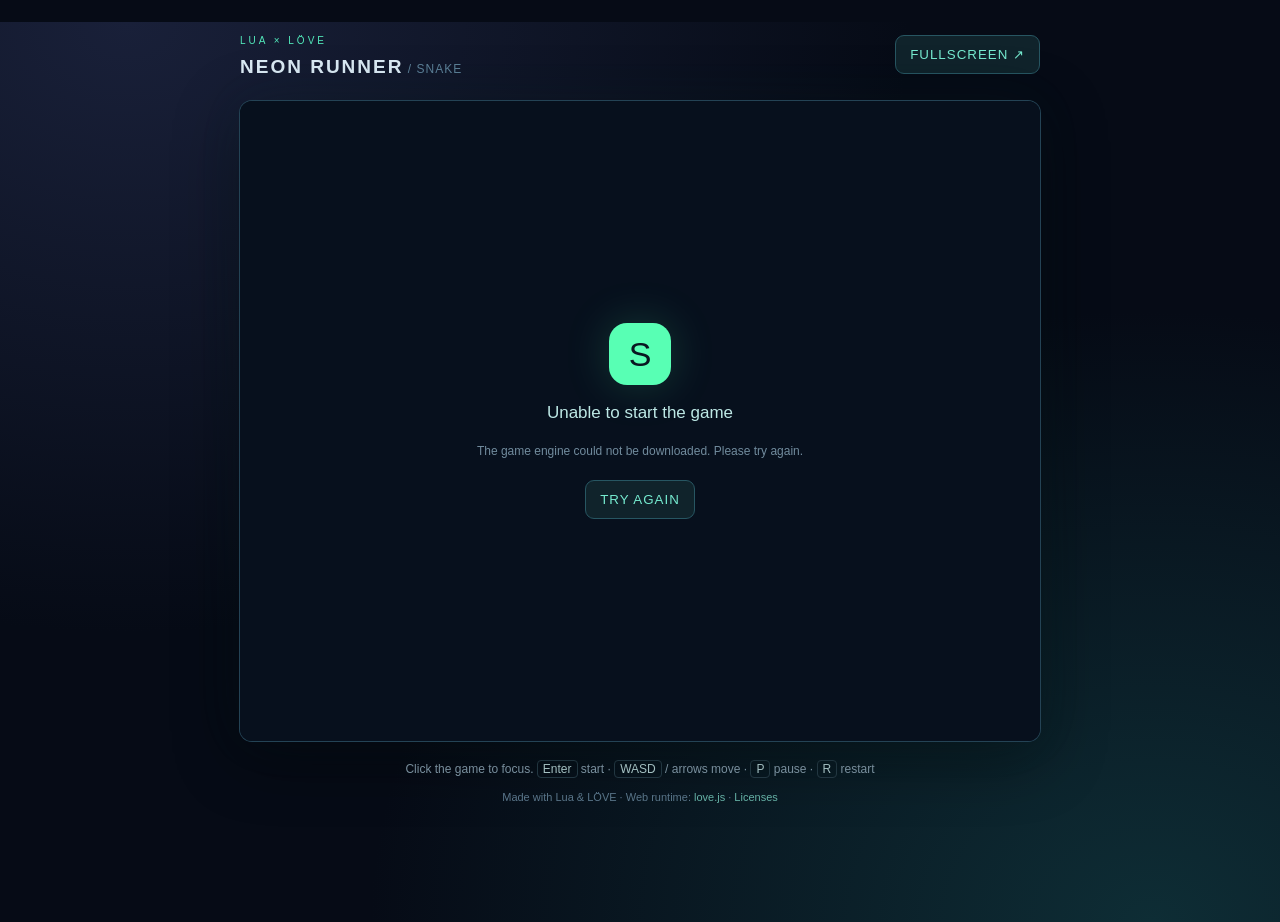
==== web-template/index.html @ 66d25a6d "Add files via upload add all game files in js" ====
<!doctype html>
<html lang="en">
<head>
  <meta charset="utf-8">
  <meta name="viewport" content="width=device-width, initial-scale=1">
  <meta name="theme-color" content="#081322">
  <meta name="description" content="Snake: Neon Runner, a Lua and LOVE arcade game running in your browser.">
  <title>Snake: Neon Runner</title>
  <link rel="icon" href="data:,">
  <link rel="stylesheet" href="player.css">
</head>
<body>
  <main class="arcade">
    <header class="topbar">
      <div><span class="eyebrow">LUA × LÖVE</span><h1>NEON RUNNER<span> / SNAKE</span></h1></div>
      <button id="fullscreen" type="button">FULLSCREEN ↗</button>
    </header>
    <section class="game-frame" aria-label="Snake game">
      <canvas id="canvas" width="800" height="640" tabindex="0" aria-label="Snake Neon Runner. Enter starts; arrow keys or WASD move; P pauses; R restarts."></canvas>
      <div id="loading" role="status" aria-live="polite">
        <div class="loader-mark">S</div>
        <strong id="status">Loading the arcade…</strong>
        <span id="loading-hint">Downloading the LÖVE engine. The first visit may take a moment.</span>
        <button id="retry" type="button" hidden>TRY AGAIN</button>
      </div>
    </section>
    <footer class="footer">
      <p>Click the game to focus. <kbd>Enter</kbd> start · <kbd>WASD</kbd> / arrows move · <kbd>P</kbd> pause · <kbd>R</kbd> restart</p>
      <p class="credit">Made with Lua &amp; LÖVE · Web runtime: <a href="https://github.com/Davidobot/love.js" target="_blank" rel="noreferrer">love.js</a> · <a href="licenses/love.txt">Licenses</a></p>
    </footer>
  </main>
  <script src="player.js"></script>
  <script src="game.js"></script>
  <script src="love.js" onload="startLove()" onerror="showLoadError('The game engine could not be downloaded. Please try again.')"></script>
</body>
</html>
---- web-template/player.css ----
:root { color-scheme: dark; font-family: -apple-system, BlinkMacSystemFont, "Segoe UI", sans-serif; color: #dcecf6; background: #060b16; }
* { box-sizing: border-box; }
body { margin: 0; min-height: 100vh; background: radial-gradient(ellipse at 10% 0%, #192039 0%, transparent 48%), radial-gradient(ellipse at 90% 100%, #0e2d35 0%, transparent 48%), #060b16; }
.arcade { width: min(100% - 32px, 800px); margin: 22px auto; }
.topbar { min-height: 64px; display: flex; align-items: center; justify-content: space-between; gap: 12px; margin-bottom: 15px; }
.eyebrow { color: #52e8ba; font-size: 10px; letter-spacing: 3px; }
h1 { font-size: 19px; font-weight: 600; letter-spacing: 2px; margin: 8px 0 0; }
h1 span { color: #5e829a; font-size: 12px; font-weight: 400; letter-spacing: 1px; }
button { color: #76ebd0; background: #10232b; border: 1px solid #275662; padding: 11px 14px; border-radius: 9px; cursor: pointer; font: 600 11px inherit; letter-spacing: 1px; }
button:hover { background: #15313a; border-color: #53e4bf; }
button:focus-visible, canvas:focus-visible { outline: 2px solid #53e4bf; outline-offset: 4px; }
.game-frame { position: relative; width: 100%; aspect-ratio: 5 / 4; background: #07101d; border-radius: 12px; overflow: hidden; box-shadow: 0 0 0 1px #244355, 0 15px 65px #0007, 0 0 55px #44d4cb0c; }
canvas { display: block; width: 100%; height: 100%; object-fit: contain; outline: none; }
canvas:fullscreen { width: 100vw; height: 100vh; background: #060b16; object-fit: contain; }
#loading { position: absolute; inset: 0; display: flex; flex-direction: column; justify-content: center; align-items: center; gap: 18px; padding: 24px; text-align: center; background: #07101d; }
#loading[hidden], [hidden] { display: none !important; }
.loader-mark { display: grid; place-items: center; width: 62px; height: 62px; border-radius: 18px; color: #091620; background: #58ffb4; font-size: 34px; box-shadow: 0 0 45px #58ffb42c; animation: pulse 1.6s ease-in-out infinite; }
#status { font-size: 17px; font-weight: 500; color: #bde8e5; }
#loading-hint { font-size: 12px; max-width: 330px; line-height: 1.7; color: #718b9d; }
.footer { text-align: center; margin-top: 17px; color: #91aabb; font-size: 12px; line-height: 1.9; }
.footer p { margin: 6px 0; }
kbd { font: inherit; color: #c4e4e6; border: 1px solid #29404c; border-radius: 4px; padding: 1px 5px; }
.credit { color: #5e7b90; font-size: 11px; }
a { color: #6bbaae; text-decoration: none; }
a:hover { text-decoration: underline; }
@keyframes pulse { 50% { box-shadow: 0 0 65px #58ffb44a; opacity: .7; } }
@media (max-width: 540px) { .arcade { width: min(100% - 20px, 800px); margin: 12px auto; } h1 { font-size: 14px; } h1 span { display: none; } .footer { font-size: 11px; } }
@media (prefers-reduced-motion: reduce) { .loader-mark { animation: none; } }
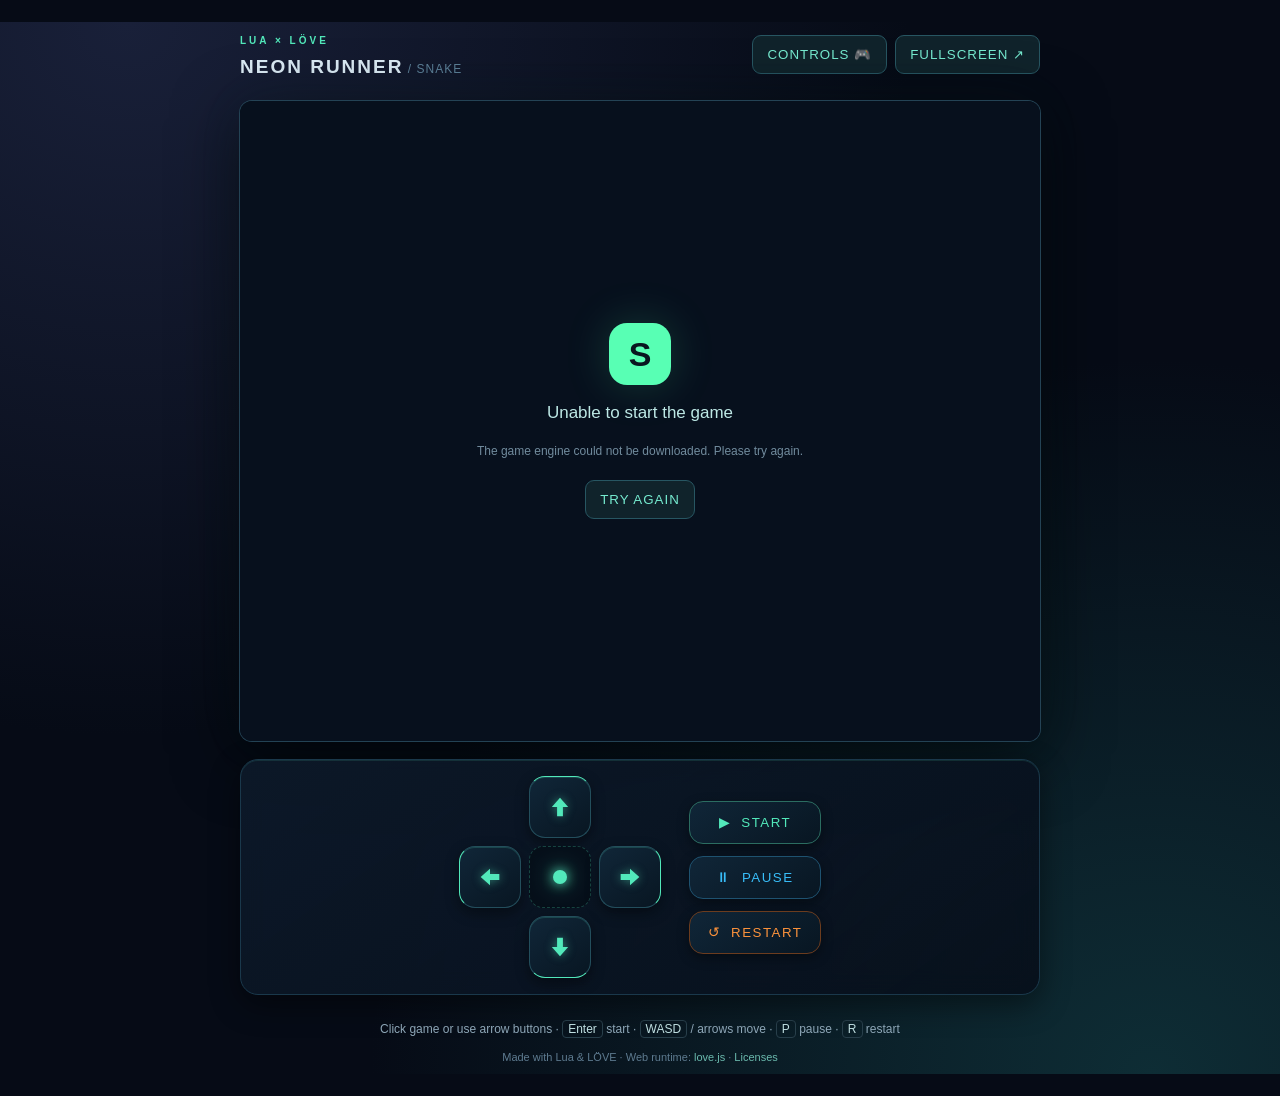
==== commit 3548e69e: "Add mobile on-screen directional arrow controls and touch support" ====
--- a/web-template/index.html
+++ b/web-template/index.html
@@ -2,9 +2,11 @@
 <html lang="en">
 <head>
   <meta charset="utf-8">
-  <meta name="viewport" content="width=device-width, initial-scale=1">
+  <meta name="viewport" content="width=device-width, initial-scale=1, maximum-scale=1, user-scalable=no, viewport-fit=cover">
   <meta name="theme-color" content="#081322">
-  <meta name="description" content="Snake: Neon Runner, a Lua and LOVE arcade game running in your browser.">
+  <meta name="apple-mobile-web-app-capable" content="yes">
+  <meta name="apple-mobile-web-app-status-bar-style" content="black-translucent">
+  <meta name="description" content="Snake: Neon Runner, a Lua and LÖVE arcade game running in your browser.">
   <title>Snake: Neon Runner</title>
   <link rel="icon" href="data:,">
   <link rel="stylesheet" href="player.css">
@@ -13,7 +15,10 @@
   <main class="arcade">
     <header class="topbar">
       <div><span class="eyebrow">LUA × LÖVE</span><h1>NEON RUNNER<span> / SNAKE</span></h1></div>
-      <button id="fullscreen" type="button">FULLSCREEN ↗</button>
+      <div class="topbar-actions">
+        <button id="toggle-controls" type="button" aria-pressed="true" title="Toggle On-Screen Controls">CONTROLS 🎮</button>
+        <button id="fullscreen" type="button">FULLSCREEN ↗</button>
+      </div>
     </header>
     <section class="game-frame" aria-label="Snake game">
       <canvas id="canvas" width="800" height="640" tabindex="0" aria-label="Snake Neon Runner. Enter starts; arrow keys or WASD move; P pauses; R restarts."></canvas>
@@ -24,8 +29,47 @@
         <button id="retry" type="button" hidden>TRY AGAIN</button>
       </div>
     </section>
+
+    <!-- Mobile Touch Arrow Controls -->
+    <section class="mobile-controls" id="mobile-controls" aria-label="Mobile snake controls">
+      <div class="dpad-container">
+        <div class="dpad" id="dpad" role="group" aria-label="Arrow keys to steer the snake">
+          <button class="dpad-btn dpad-up" id="btn-up" type="button" aria-label="Move Up" data-key="ArrowUp" data-code="ArrowUp" data-keycode="38">
+            <svg viewBox="0 0 24 24" width="28" height="28" aria-hidden="true" fill="currentColor"><path d="M12 4l-7 8h4.5v8h5v-8H19z"/></svg>
+          </button>
+          <button class="dpad-btn dpad-left" id="btn-left" type="button" aria-label="Move Left" data-key="ArrowLeft" data-code="ArrowLeft" data-keycode="37">
+            <svg viewBox="0 0 24 24" width="28" height="28" aria-hidden="true" fill="currentColor"><path d="M4 12l8-7v4.5h8v5h-8V19z"/></svg>
+          </button>
+          <div class="dpad-center" aria-hidden="true">
+            <span class="dpad-core"></span>
+          </div>
+          <button class="dpad-btn dpad-right" id="btn-right" type="button" aria-label="Move Right" data-key="ArrowRight" data-code="ArrowRight" data-keycode="39">
+            <svg viewBox="0 0 24 24" width="28" height="28" aria-hidden="true" fill="currentColor"><path d="M20 12l-8-7v4.5H4v5h8V19z"/></svg>
+          </button>
+          <button class="dpad-btn dpad-down" id="btn-down" type="button" aria-label="Move Down" data-key="ArrowDown" data-code="ArrowDown" data-keycode="40">
+            <svg viewBox="0 0 24 24" width="28" height="28" aria-hidden="true" fill="currentColor"><path d="M12 20l7-8h-4.5V4h-5v8H5z"/></svg>
+          </button>
+        </div>
+      </div>
+
+      <div class="mobile-actions" role="group" aria-label="Game actions">
+        <button class="action-btn action-start" id="btn-start" type="button" aria-label="Start Game" data-key="Enter" data-code="Enter" data-keycode="13">
+          <span class="btn-icon">▶</span>
+          <span class="btn-label">START</span>
+        </button>
+        <button class="action-btn action-pause" id="btn-pause" type="button" aria-label="Pause Game" data-key="p" data-code="KeyP" data-keycode="80">
+          <span class="btn-icon">⏸</span>
+          <span class="btn-label">PAUSE</span>
+        </button>
+        <button class="action-btn action-restart" id="btn-restart" type="button" aria-label="Restart Game" data-key="r" data-code="KeyR" data-keycode="82">
+          <span class="btn-icon">↺</span>
+          <span class="btn-label">RESTART</span>
+        </button>
+      </div>
+    </section>
+
     <footer class="footer">
-      <p>Click the game to focus. <kbd>Enter</kbd> start · <kbd>WASD</kbd> / arrows move · <kbd>P</kbd> pause · <kbd>R</kbd> restart</p>
+      <p>Click game or use arrow buttons · <kbd>Enter</kbd> start · <kbd>WASD</kbd> / arrows move · <kbd>P</kbd> pause · <kbd>R</kbd> restart</p>
       <p class="credit">Made with Lua &amp; LÖVE · Web runtime: <a href="https://github.com/Davidobot/love.js" target="_blank" rel="noreferrer">love.js</a> · <a href="licenses/love.txt">Licenses</a></p>
     </footer>
   </main>
--- a/web-template/player.css
+++ b/web-template/player.css
@@ -1,28 +1,421 @@
-:root { color-scheme: dark; font-family: -apple-system, BlinkMacSystemFont, "Segoe UI", sans-serif; color: #dcecf6; background: #060b16; }
-* { box-sizing: border-box; }
-body { margin: 0; min-height: 100vh; background: radial-gradient(ellipse at 10% 0%, #192039 0%, transparent 48%), radial-gradient(ellipse at 90% 100%, #0e2d35 0%, transparent 48%), #060b16; }
-.arcade { width: min(100% - 32px, 800px); margin: 22px auto; }
-.topbar { min-height: 64px; display: flex; align-items: center; justify-content: space-between; gap: 12px; margin-bottom: 15px; }
-.eyebrow { color: #52e8ba; font-size: 10px; letter-spacing: 3px; }
-h1 { font-size: 19px; font-weight: 600; letter-spacing: 2px; margin: 8px 0 0; }
-h1 span { color: #5e829a; font-size: 12px; font-weight: 400; letter-spacing: 1px; }
-button { color: #76ebd0; background: #10232b; border: 1px solid #275662; padding: 11px 14px; border-radius: 9px; cursor: pointer; font: 600 11px inherit; letter-spacing: 1px; }
-button:hover { background: #15313a; border-color: #53e4bf; }
-button:focus-visible, canvas:focus-visible { outline: 2px solid #53e4bf; outline-offset: 4px; }
-.game-frame { position: relative; width: 100%; aspect-ratio: 5 / 4; background: #07101d; border-radius: 12px; overflow: hidden; box-shadow: 0 0 0 1px #244355, 0 15px 65px #0007, 0 0 55px #44d4cb0c; }
-canvas { display: block; width: 100%; height: 100%; object-fit: contain; outline: none; }
-canvas:fullscreen { width: 100vw; height: 100vh; background: #060b16; object-fit: contain; }
-#loading { position: absolute; inset: 0; display: flex; flex-direction: column; justify-content: center; align-items: center; gap: 18px; padding: 24px; text-align: center; background: #07101d; }
-#loading[hidden], [hidden] { display: none !important; }
-.loader-mark { display: grid; place-items: center; width: 62px; height: 62px; border-radius: 18px; color: #091620; background: #58ffb4; font-size: 34px; box-shadow: 0 0 45px #58ffb42c; animation: pulse 1.6s ease-in-out infinite; }
-#status { font-size: 17px; font-weight: 500; color: #bde8e5; }
-#loading-hint { font-size: 12px; max-width: 330px; line-height: 1.7; color: #718b9d; }
-.footer { text-align: center; margin-top: 17px; color: #91aabb; font-size: 12px; line-height: 1.9; }
-.footer p { margin: 6px 0; }
-kbd { font: inherit; color: #c4e4e6; border: 1px solid #29404c; border-radius: 4px; padding: 1px 5px; }
-.credit { color: #5e7b90; font-size: 11px; }
-a { color: #6bbaae; text-decoration: none; }
-a:hover { text-decoration: underline; }
-@keyframes pulse { 50% { box-shadow: 0 0 65px #58ffb44a; opacity: .7; } }
-@media (max-width: 540px) { .arcade { width: min(100% - 20px, 800px); margin: 12px auto; } h1 { font-size: 14px; } h1 span { display: none; } .footer { font-size: 11px; } }
-@media (prefers-reduced-motion: reduce) { .loader-mark { animation: none; } }
+:root {
+  color-scheme: dark;
+  font-family: -apple-system, BlinkMacSystemFont, "Segoe UI", Roboto, Helvetica, Arial, sans-serif;
+  color: #dcecf6;
+  background: #060b16;
+}
+* {
+  box-sizing: border-box;
+}
+body {
+  margin: 0;
+  min-height: 100vh;
+  background: radial-gradient(ellipse at 10% 0%, #192039 0%, transparent 48%),
+              radial-gradient(ellipse at 90% 100%, #0e2d35 0%, transparent 48%),
+              #060b16;
+  -webkit-touch-callout: none;
+}
+.arcade {
+  width: min(100% - 32px, 800px);
+  margin: 22px auto;
+  display: flex;
+  flex-direction: column;
+}
+.topbar {
+  min-height: 64px;
+  display: flex;
+  align-items: center;
+  justify-content: space-between;
+  gap: 12px;
+  margin-bottom: 15px;
+}
+.eyebrow {
+  color: #52e8ba;
+  font-size: 10px;
+  letter-spacing: 3px;
+  font-weight: 700;
+}
+h1 {
+  font-size: 19px;
+  font-weight: 600;
+  letter-spacing: 2px;
+  margin: 8px 0 0;
+}
+h1 span {
+  color: #5e829a;
+  font-size: 12px;
+  font-weight: 400;
+  letter-spacing: 1px;
+}
+.topbar-actions {
+  display: flex;
+  align-items: center;
+  gap: 8px;
+}
+button {
+  color: #76ebd0;
+  background: #10232b;
+  border: 1px solid #275662;
+  padding: 11px 14px;
+  border-radius: 9px;
+  cursor: pointer;
+  font: 600 11px inherit;
+  letter-spacing: 1px;
+  transition: all 0.15s ease;
+  user-select: none;
+  -webkit-user-select: none;
+}
+button:hover {
+  background: #15313a;
+  border-color: #53e4bf;
+}
+button:focus-visible, canvas:focus-visible {
+  outline: 2px solid #53e4bf;
+  outline-offset: 4px;
+}
+.game-frame {
+  position: relative;
+  width: 100%;
+  aspect-ratio: 5 / 4;
+  background: #07101d;
+  border-radius: 12px;
+  overflow: hidden;
+  box-shadow: 0 0 0 1px #244355, 0 15px 65px #000000b0, 0 0 55px #44d4cb0c;
+}
+canvas {
+  display: block;
+  width: 100%;
+  height: 100%;
+  object-fit: contain;
+  outline: none;
+  touch-action: none;
+}
+canvas:fullscreen {
+  width: 100vw;
+  height: 100vh;
+  background: #060b16;
+  object-fit: contain;
+}
+#loading {
+  position: absolute;
+  inset: 0;
+  display: flex;
+  flex-direction: column;
+  justify-content: center;
+  align-items: center;
+  gap: 18px;
+  padding: 24px;
+  text-align: center;
+  background: #07101d;
+  z-index: 10;
+}
+#loading[hidden], [hidden] {
+  display: none !important;
+}
+.loader-mark {
+  display: grid;
+  place-items: center;
+  width: 62px;
+  height: 62px;
+  border-radius: 18px;
+  color: #091620;
+  background: #58ffb4;
+  font-size: 34px;
+  font-weight: 800;
+  box-shadow: 0 0 45px #58ffb42c;
+  animation: pulse 1.6s ease-in-out infinite;
+}
+#status {
+  font-size: 17px;
+  font-weight: 500;
+  color: #bde8e5;
+}
+#loading-hint {
+  font-size: 12px;
+  max-width: 330px;
+  line-height: 1.7;
+  color: #718b9d;
+}
+
+/* Mobile Touch Controls */
+.mobile-controls {
+  display: flex;
+  align-items: center;
+  justify-content: center;
+  gap: 28px;
+  margin-top: 18px;
+  padding: 16px 20px;
+  background: linear-gradient(145deg, rgba(14, 27, 44, 0.85) 0%, rgba(7, 15, 27, 0.92) 100%);
+  border: 1px solid #1a384b;
+  border-radius: 18px;
+  box-shadow: 0 10px 30px rgba(0, 0, 0, 0.45), inset 0 1px 0 rgba(82, 232, 186, 0.12);
+  backdrop-filter: blur(12px);
+  -webkit-backdrop-filter: blur(12px);
+  user-select: none;
+  -webkit-user-select: none;
+  touch-action: manipulation;
+  transition: opacity 0.2s ease, transform 0.2s ease;
+}
+.mobile-controls.is-hidden {
+  display: none !important;
+}
+
+/* D-Pad Layout */
+.dpad-container {
+  display: flex;
+  align-items: center;
+  justify-content: center;
+}
+.dpad {
+  display: grid;
+  grid-template-columns: repeat(3, 62px);
+  grid-template-rows: repeat(3, 62px);
+  gap: 8px;
+  place-items: center;
+  touch-action: none;
+}
+.dpad-btn {
+  width: 62px;
+  height: 62px;
+  padding: 0;
+  display: inline-flex;
+  align-items: center;
+  justify-content: center;
+  border-radius: 16px;
+  border: 1.5px solid #234e5c;
+  background: linear-gradient(145deg, #102638 0%, #081622 100%);
+  color: #52e8ba;
+  cursor: pointer;
+  box-shadow: 0 5px 14px rgba(0, 0, 0, 0.4), inset 0 1px 0 rgba(82, 232, 186, 0.18);
+  transition: transform 0.08s ease, background 0.1s ease, border-color 0.1s ease, box-shadow 0.1s ease;
+  touch-action: none;
+  outline: none;
+  -webkit-tap-highlight-color: transparent;
+}
+.dpad-btn svg {
+  display: block;
+  pointer-events: none;
+  filter: drop-shadow(0 0 5px rgba(82, 232, 186, 0.5));
+  transition: transform 0.08s ease;
+}
+.dpad-btn:hover {
+  border-color: #52e8ba;
+  background: linear-gradient(145deg, #153448 0%, #0b1e2c 100%);
+  box-shadow: 0 0 18px rgba(82, 232, 186, 0.3);
+}
+.dpad-btn:active, .dpad-btn.is-active {
+  background: linear-gradient(145deg, #1c4b57 0%, #11343f 100%);
+  border-color: #52e8ba;
+  color: #ffffff;
+  transform: scale(0.92);
+  box-shadow: 0 0 24px rgba(82, 232, 186, 0.7), inset 0 0 12px rgba(82, 232, 186, 0.4);
+}
+.dpad-btn:active svg, .dpad-btn.is-active svg {
+  filter: drop-shadow(0 0 8px #ffffff);
+  transform: scale(1.1);
+}
+.dpad-up {
+  grid-column: 2;
+  grid-row: 1;
+  border-top-color: #52e8ba;
+}
+.dpad-left {
+  grid-column: 1;
+  grid-row: 2;
+  border-left-color: #52e8ba;
+}
+.dpad-center {
+  grid-column: 2;
+  grid-row: 2;
+  width: 62px;
+  height: 62px;
+  display: grid;
+  place-items: center;
+  border-radius: 14px;
+  background: rgba(7, 16, 26, 0.85);
+  border: 1px dashed rgba(82, 232, 186, 0.25);
+  pointer-events: none;
+}
+.dpad-core {
+  width: 14px;
+  height: 14px;
+  border-radius: 50%;
+  background: #52e8ba;
+  box-shadow: 0 0 12px #52e8ba, 0 0 24px rgba(82, 232, 186, 0.6);
+  animation: pulse 2.2s infinite ease-in-out;
+}
+.dpad-right {
+  grid-column: 3;
+  grid-row: 2;
+  border-right-color: #52e8ba;
+}
+.dpad-down {
+  grid-column: 2;
+  grid-row: 3;
+  border-bottom-color: #52e8ba;
+}
+
+/* Action Buttons */
+.mobile-actions {
+  display: flex;
+  flex-direction: column;
+  gap: 12px;
+  justify-content: center;
+}
+.action-btn {
+  display: flex;
+  align-items: center;
+  justify-content: center;
+  gap: 10px;
+  min-width: 120px;
+  padding: 13px 18px;
+  border-radius: 14px;
+  border: 1.5px solid #234e5c;
+  background: linear-gradient(145deg, #102638 0%, #081622 100%);
+  font: 700 12px inherit;
+  letter-spacing: 1.5px;
+  cursor: pointer;
+  transition: all 0.1s ease;
+  touch-action: none;
+  outline: none;
+  box-shadow: 0 4px 12px rgba(0, 0, 0, 0.4);
+  -webkit-tap-highlight-color: transparent;
+}
+.action-btn .btn-icon {
+  font-size: 14px;
+  line-height: 1;
+}
+.action-start {
+  color: #52e8ba;
+  border-color: #2b6d61;
+}
+.action-start:hover {
+  border-color: #52e8ba;
+  box-shadow: 0 0 16px rgba(82, 232, 186, 0.3);
+}
+.action-start:active, .action-start.is-active {
+  background: #174d42;
+  border-color: #52e8ba;
+  color: #ffffff;
+  box-shadow: 0 0 22px rgba(82, 232, 186, 0.8);
+  transform: scale(0.93);
+}
+.action-pause {
+  color: #38bdf8;
+  border-color: #1e5270;
+}
+.action-pause:hover {
+  border-color: #38bdf8;
+  box-shadow: 0 0 16px rgba(56, 189, 248, 0.3);
+}
+.action-pause:active, .action-pause.is-active {
+  background: #124059;
+  border-color: #38bdf8;
+  color: #ffffff;
+  box-shadow: 0 0 22px rgba(56, 189, 248, 0.8);
+  transform: scale(0.93);
+}
+.action-restart {
+  color: #fb923c;
+  border-color: #6c3c1e;
+}
+.action-restart:hover {
+  border-color: #fb923c;
+  box-shadow: 0 0 16px rgba(251, 146, 60, 0.3);
+}
+.action-restart:active, .action-restart.is-active {
+  background: #512711;
+  border-color: #fb923c;
+  color: #ffffff;
+  box-shadow: 0 0 22px rgba(251, 146, 60, 0.8);
+  transform: scale(0.93);
+}
+
+.footer {
+  text-align: center;
+  margin-top: 17px;
+  color: #91aabb;
+  font-size: 12px;
+  line-height: 1.9;
+}
+.footer p {
+  margin: 6px 0;
+}
+kbd {
+  font: inherit;
+  color: #c4e4e6;
+  border: 1px solid #29404c;
+  border-radius: 4px;
+  padding: 1px 5px;
+}
+.credit {
+  color: #5e7b90;
+  font-size: 11px;
+}
+a {
+  color: #6bbaae;
+  text-decoration: none;
+}
+a:hover {
+  text-decoration: underline;
+}
+@keyframes pulse {
+  0%, 100% { opacity: 0.8; transform: scale(1); }
+  50% { box-shadow: 0 0 20px #58ffb466; opacity: 1; transform: scale(1.08); }
+}
+
+@media (max-width: 540px) {
+  .arcade {
+    width: min(100% - 16px, 800px);
+    margin: 8px auto 20px;
+  }
+  .topbar {
+    min-height: 52px;
+    margin-bottom: 10px;
+  }
+  h1 {
+    font-size: 15px;
+  }
+  h1 span {
+    display: none;
+  }
+  button {
+    padding: 8px 10px;
+    font-size: 10px;
+  }
+  .mobile-controls {
+    flex-direction: column;
+    gap: 16px;
+    padding: 14px 10px;
+    margin-top: 12px;
+  }
+  .dpad {
+    grid-template-columns: repeat(3, 64px);
+    grid-template-rows: repeat(3, 64px);
+    gap: 9px;
+  }
+  .dpad-btn, .dpad-center {
+    width: 64px;
+    height: 64px;
+  }
+  .mobile-actions {
+    flex-direction: row;
+    width: 100%;
+    max-width: 320px;
+    gap: 8px;
+  }
+  .action-btn {
+    flex: 1;
+    min-width: 0;
+    padding: 11px 6px;
+    font-size: 11px;
+    letter-spacing: 1px;
+  }
+  .footer {
+    font-size: 11px;
+    margin-top: 12px;
+  }
+}
+@media (prefers-reduced-motion: reduce) {
+  .loader-mark, .dpad-core { animation: none; }
+}
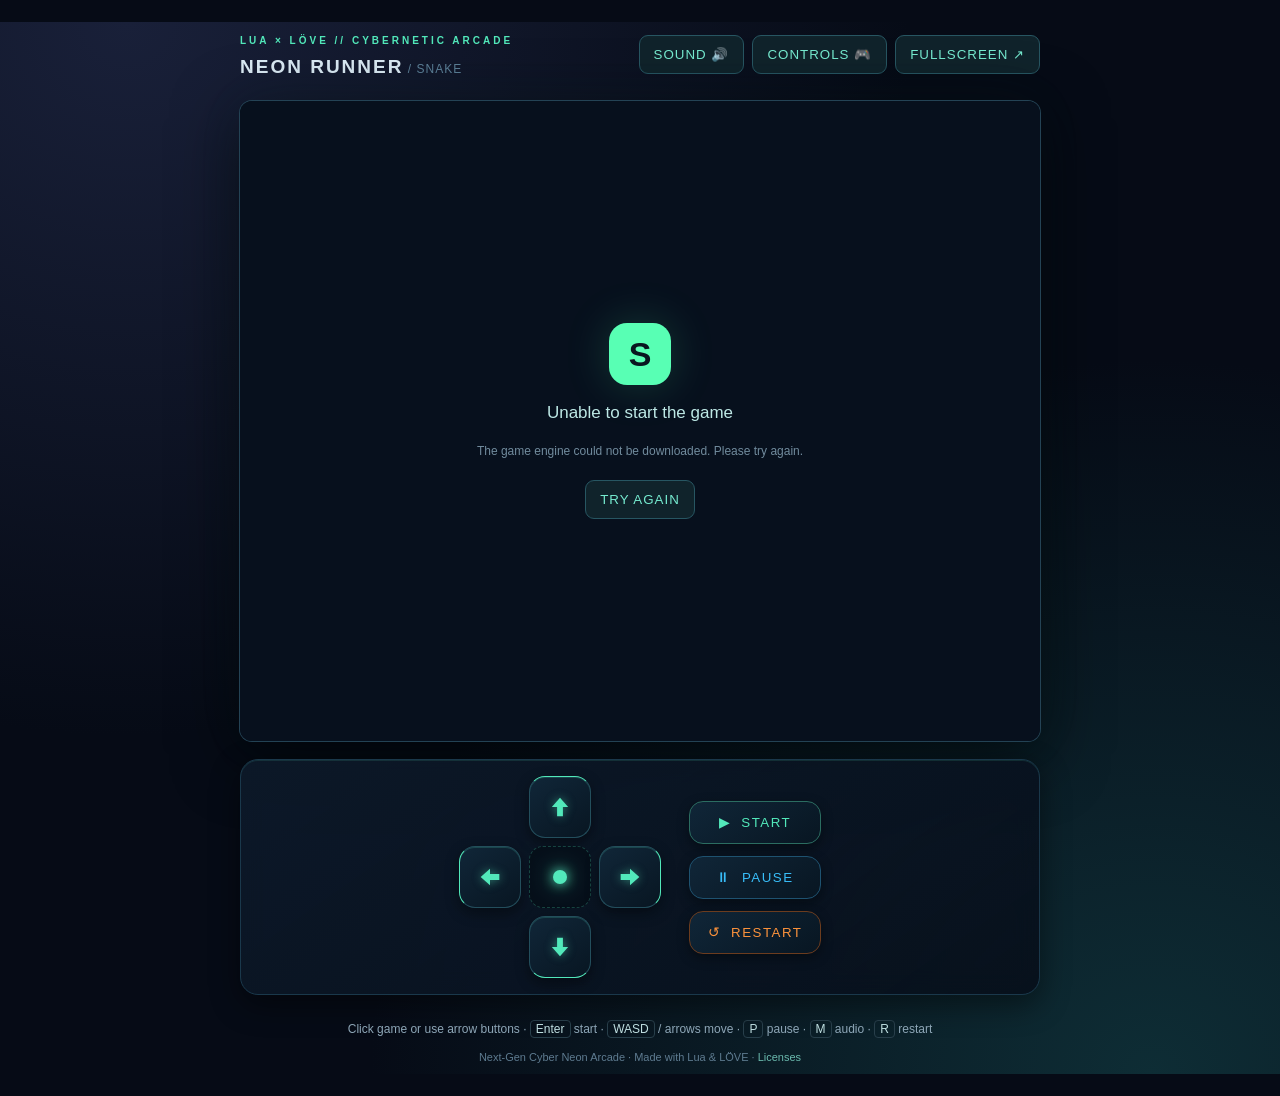
==== commit 1dfb404f: "Modernize game visual design, procedural audio synthesis, organic cyber-snake renderer, and combo me" ====
--- a/web-template/index.html
+++ b/web-template/index.html
@@ -6,7 +6,7 @@
   <meta name="theme-color" content="#081322">
   <meta name="apple-mobile-web-app-capable" content="yes">
   <meta name="apple-mobile-web-app-status-bar-style" content="black-translucent">
-  <meta name="description" content="Snake: Neon Runner, a Lua and LÖVE arcade game running in your browser.">
+  <meta name="description" content="Snake: Neon Runner, a next-gen Lua & LÖVE arcade simulation running in your browser.">
   <title>Snake: Neon Runner</title>
   <link rel="icon" href="data:,">
   <link rel="stylesheet" href="player.css">
@@ -14,18 +14,22 @@
 <body>
   <main class="arcade">
     <header class="topbar">
-      <div><span class="eyebrow">LUA × LÖVE</span><h1>NEON RUNNER<span> / SNAKE</span></h1></div>
+      <div>
+        <span class="eyebrow">LUA × LÖVE // CYBERNETIC ARCADE</span>
+        <h1>NEON RUNNER<span> / SNAKE</span></h1>
+      </div>
       <div class="topbar-actions">
+        <button id="btn-sound" type="button" aria-pressed="true" title="Toggle Audio (M)">SOUND 🔊</button>
         <button id="toggle-controls" type="button" aria-pressed="true" title="Toggle On-Screen Controls">CONTROLS 🎮</button>
         <button id="fullscreen" type="button">FULLSCREEN ↗</button>
       </div>
     </header>
     <section class="game-frame" aria-label="Snake game">
-      <canvas id="canvas" width="800" height="640" tabindex="0" aria-label="Snake Neon Runner. Enter starts; arrow keys or WASD move; P pauses; R restarts."></canvas>
+      <canvas id="canvas" width="800" height="640" tabindex="0" aria-label="Snake Neon Runner. Enter starts; arrow keys or WASD move; P pauses; M mutes; R restarts."></canvas>
       <div id="loading" role="status" aria-live="polite">
         <div class="loader-mark">S</div>
         <strong id="status">Loading the arcade…</strong>
-        <span id="loading-hint">Downloading the LÖVE engine. The first visit may take a moment.</span>
+        <span id="loading-hint">Initializing procedural engine and audio synthesizer.</span>
         <button id="retry" type="button" hidden>TRY AGAIN</button>
       </div>
     </section>
@@ -69,8 +73,8 @@
     </section>
 
     <footer class="footer">
-      <p>Click game or use arrow buttons · <kbd>Enter</kbd> start · <kbd>WASD</kbd> / arrows move · <kbd>P</kbd> pause · <kbd>R</kbd> restart</p>
-      <p class="credit">Made with Lua &amp; LÖVE · Web runtime: <a href="https://github.com/Davidobot/love.js" target="_blank" rel="noreferrer">love.js</a> · <a href="licenses/love.txt">Licenses</a></p>
+      <p>Click game or use arrow buttons · <kbd>Enter</kbd> start · <kbd>WASD</kbd> / arrows move · <kbd>P</kbd> pause · <kbd>M</kbd> audio · <kbd>R</kbd> restart</p>
+      <p class="credit">Next-Gen Cyber Neon Arcade · Made with Lua &amp; LÖVE · <a href="licenses/love.txt">Licenses</a></p>
     </footer>
   </main>
   <script src="player.js"></script>
--- a/web-template/player.css
+++ b/web-template/player.css
@@ -68,6 +68,10 @@
 button:hover {
   background: #15313a;
   border-color: #53e4bf;
+}
+#btn-sound[aria-pressed="false"] {
+  color: #fb923c;
+  border-color: #8c4220;
 }
 button:focus-visible, canvas:focus-visible {
   outline: 2px solid #53e4bf;
